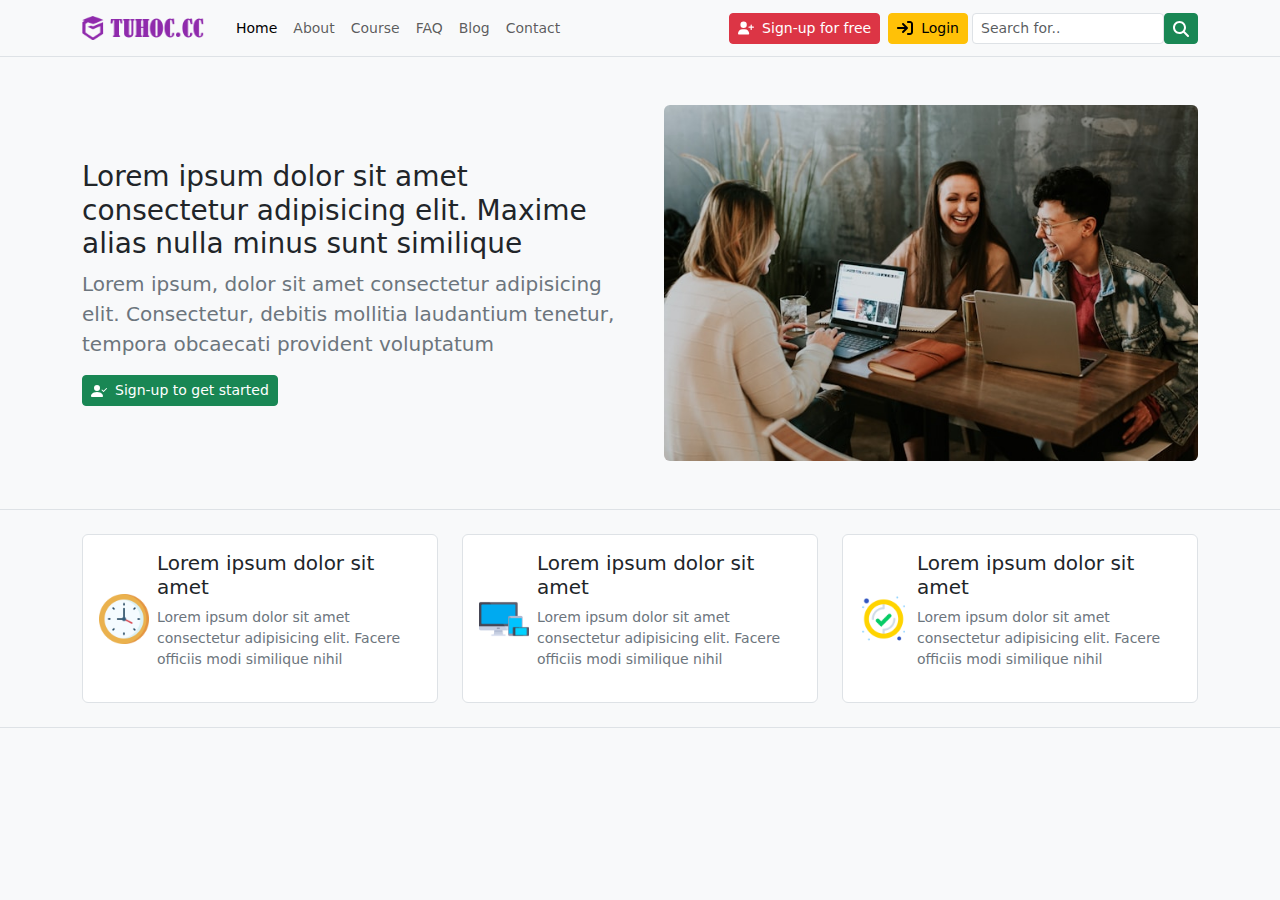
==== index.html @ eca3ff9c "initial commmit" ====
<!DOCTYPE html>
<html lang="en">

<head>
    <meta charset="UTF-8">
    <meta name="viewport" content="width=device-width, initial-scale=1.0">
    <title>Document</title>
    <link rel="stylesheet" href="./assets/bootstrap/css/bootstrap.min.css">
    <link rel="stylesheet" href="./assets/css/style.css">
</head>

<body class="bg-light">
    <!-- navbar -->
    <nav class="navbar navbar-expand-lg bg-light border-bottom small">
        <div class="container">
            <!-- navbar brand -->
            <a class="navbar-brand" href="#">
                <img src="./assets/img/logo-tuhoc-light.png" alt="Logo" width="30" height="24"
                    class="d-inline-block align-text-top">
            </a>
            <button class="navbar-toggler" type="button" data-bs-toggle="collapse"
                data-bs-target="#navbarSupportedContent" aria-controls="navbarSupportedContent" aria-expanded="false"
                aria-label="Toggle navigation">
                <span class="navbar-toggler-icon"></span>
            </button>
            <div class="collapse navbar-collapse" id="navbarSupportedContent">
                <ul class="navbar-nav me-auto mb-2 mb-lg-0">
                    <li class="nav-item">
                        <a class="nav-link active" aria-current="page" href="#">Home</a>
                    </li>
                    <li class="nav-item">
                        <a class="nav-link" aria-current="page" href="#">About</a>
                    </li>
                    <li class="nav-item">
                        <a class="nav-link" aria-current="page" href="#">Course</a>
                    </li>
                    <li class="nav-item">
                        <a class="nav-link" aria-current="page" href="#">FAQ</a>
                    </li>
                    <li class="nav-item">
                        <a class="nav-link" aria-current="page" href="#">Blog</a>
                    </li>
                    <li class="nav-item">
                        <a class="nav-link" aria-current="page" href="#">Contact</a>
                    </li>
                </ul>

                <div class="me-1 mb-2 mb-lg-0 d-flex flex-column gap-2 flex-md-row">
                    <a href="#!" class="btn btn-danger btn-sm d-inline-flex justify-content-center align-items-center">
                        <svg xmlns="http://www.w3.org/2000/svg" width="16px" height="16px" class="me-2"
                            viewBox="0 0 640 512"><!--!Font Awesome Free 6.6.0 by @fontawesome - https://fontawesome.com License - https://fontawesome.com/license/free Copyright 2024 Fonticons, Inc.-->
                            <path fill="#ffffff"
                                d="M96 128a128 128 0 1 1 256 0A128 128 0 1 1 96 128zM0 482.3C0 383.8 79.8 304 178.3 304l91.4 0C368.2 304 448 383.8 448 482.3c0 16.4-13.3 29.7-29.7 29.7L29.7 512C13.3 512 0 498.7 0 482.3zM504 312l0-64-64 0c-13.3 0-24-10.7-24-24s10.7-24 24-24l64 0 0-64c0-13.3 10.7-24 24-24s24 10.7 24 24l0 64 64 0c13.3 0 24 10.7 24 24s-10.7 24-24 24l-64 0 0 64c0 13.3-10.7 24-24 24s-24-10.7-24-24z" />
                        </svg>
                        Sign-up for free
                    </a>

                    <a href="#!" class="btn btn-warning btn-sm d-inline-flex justify-content-center align-items-center">
                        <svg xmlns="http://www.w3.org/2000/svg" width="16px" height="16px" class="me-2"
                            viewBox="0 0 512 512"><!--!Font Awesome Free 6.6.0 by @fontawesome - https://fontawesome.com License - https://fontawesome.com/license/free Copyright 2024 Fonticons, Inc.-->
                            <path
                                d="M352 96l64 0c17.7 0 32 14.3 32 32l0 256c0 17.7-14.3 32-32 32l-64 0c-17.7 0-32 14.3-32 32s14.3 32 32 32l64 0c53 0 96-43 96-96l0-256c0-53-43-96-96-96l-64 0c-17.7 0-32 14.3-32 32s14.3 32 32 32zm-9.4 182.6c12.5-12.5 12.5-32.8 0-45.3l-128-128c-12.5-12.5-32.8-12.5-45.3 0s-12.5 32.8 0 45.3L242.7 224 32 224c-17.7 0-32 14.3-32 32s14.3 32 32 32l210.7 0-73.4 73.4c-12.5 12.5-12.5 32.8 0 45.3s32.8 12.5 45.3 0l128-128z" />
                        </svg>
                        Login
                    </a>
                </div>

                <!-- Form search -->
                <form class="d-flex" role="search">
                    <input class="form-control form-control-sm me-0" type="search" placeholder="Search for.."
                        aria-label="Search">
                    <button class="btn btn-success btn-sm" type="submit">
                        <svg xmlns="http://www.w3.org/2000/svg" width="16px" height="16px"
                            viewBox="0 0 512 512"><!--!Font Awesome Free 6.6.0 by @fontawesome - https://fontawesome.com License - https://fontawesome.com/license/free Copyright 2024 Fonticons, Inc.-->
                            <path fill="#ffffff"
                                d="M416 208c0 45.9-14.9 88.3-40 122.7L502.6 457.4c12.5 12.5 12.5 32.8 0 45.3s-32.8 12.5-45.3 0L330.7 376c-34.4 25.2-76.8 40-122.7 40C93.1 416 0 322.9 0 208S93.1 0 208 0S416 93.1 416 208zM208 352a144 144 0 1 0 0-288 144 144 0 1 0 0 288z" />
                        </svg>
                    </button>
                </form>
            </div>
        </div>
    </nav>
    <!-- navbar end -->

    <!-- header -->
    <header class="main-header py-5 border-bottom">
        <div class="container">
            <div class="row align-items-center gx-md-5">
                <!-- Khối trái -->
                <div class="col-md-6">
                    <h1 class="fs-3 fw-normal">Lorem ipsum dolor sit amet consectetur adipisicing elit. Maxime alias
                        nulla minus sunt similique
                    </h1>
                    <p class="fs-5 fw-light text-secondary">Lorem ipsum, dolor sit amet consectetur adipisicing elit.
                        Consectetur, debitis mollitia
                        laudantium tenetur, tempora obcaecati provident voluptatum</p>
                    <a href="#!" class="btn btn-success btn-sm d-inline-flex justify-content-center align-items-center">
                        <svg xmlns="http://www.w3.org/2000/svg" width="16" height="16" fill="currentColor"
                            class="bi bi-person-check-fill me-2" viewBox="0 0 16 16">
                            <path fill-rule="evenodd"
                                d="M15.854 5.146a.5.5 0 0 1 0 .708l-3 3a.5.5 0 0 1-.708 0l-1.5-1.5a.5.5 0 0 1 .708-.708L12.5 7.793l2.646-2.647a.5.5 0 0 1 .708 0z">
                            </path>
                            <path d="M1 14s-1 0-1-1 1-4 6-4 6 3 6 4-1 1-1 1H1zm5-6a3 3 0 1 0 0-6 3 3 0 0 0 0 6z"></path>
                        </svg>
                        Sign-up to get started
                    </a>
                </div>
                <!-- Khối phải -->
                <div class="col-md-6 mt-2 mt-md-0">
                    <div>
                        <img src="./assets/img/main-header.jpg" alt="" class="rounded w-100">
                    </div>
                </div>
            </div>
        </div>
    </header>
    <!-- header end -->

    <!-- site feature -->
    <section class="py-4 border-bottom">
        <div class="container">
            <div class="row">
                <div class="col-md-4">
                    <div class="feature-item bg-white border rounded p-3 d-flex align-items-center">
                        <div>
                            <img src="./assets/img/clock.png" alt="">
                        </div>
                        <div class="ms-2">
                            <h3 class="fs-5">Lorem ipsum dolor sit amet</h3>
                            <p class="small text-secondary">Lorem ipsum dolor sit amet consectetur adipisicing elit.
                                Facere officiis modi similique
                                nihil</p>
                        </div>
                    </div>
                </div>

                <div class="col-md-4">
                    <div class="feature-item bg-white border rounded p-3 d-flex align-items-center mt-3 mt-md-0">
                        <div>
                            <img src="./assets/img/responsive.png" alt="">
                        </div>
                        <div class="ms-2">
                            <h3 class="fs-5">Lorem ipsum dolor sit amet</h3>
                            <p class="small text-secondary">Lorem ipsum dolor sit amet consectetur adipisicing elit.
                                Facere officiis modi similique
                                nihil</p>
                        </div>
                    </div>
                </div>
                <div class="col-md-4">
                    <div class="feature-item bg-white border rounded p-3 d-flex align-items-center mt-3 mt-md-0">
                        <div>
                            <img src="./assets/img/tick.png" alt="">
                        </div>
                        <div class="ms-2">
                            <h3 class="fs-5">Lorem ipsum dolor sit amet</h3>
                            <p class="small text-secondary">Lorem ipsum dolor sit amet consectetur adipisicing elit.
                                Facere officiis modi similique
                                nihil</p>
                        </div>
                    </div>
                </div>
            </div>
        </div>
    </section>
    <!-- site feature end -->

    <script src="./assets/bootstrap/js/bootstrap.bundle.min.js"></script>
</body>

</html>
---- assets/css/style.css ----
.navbar-brand img {
    width: 130px;
}

.feature-item img {
    width: 50px;
    height: auto;
}
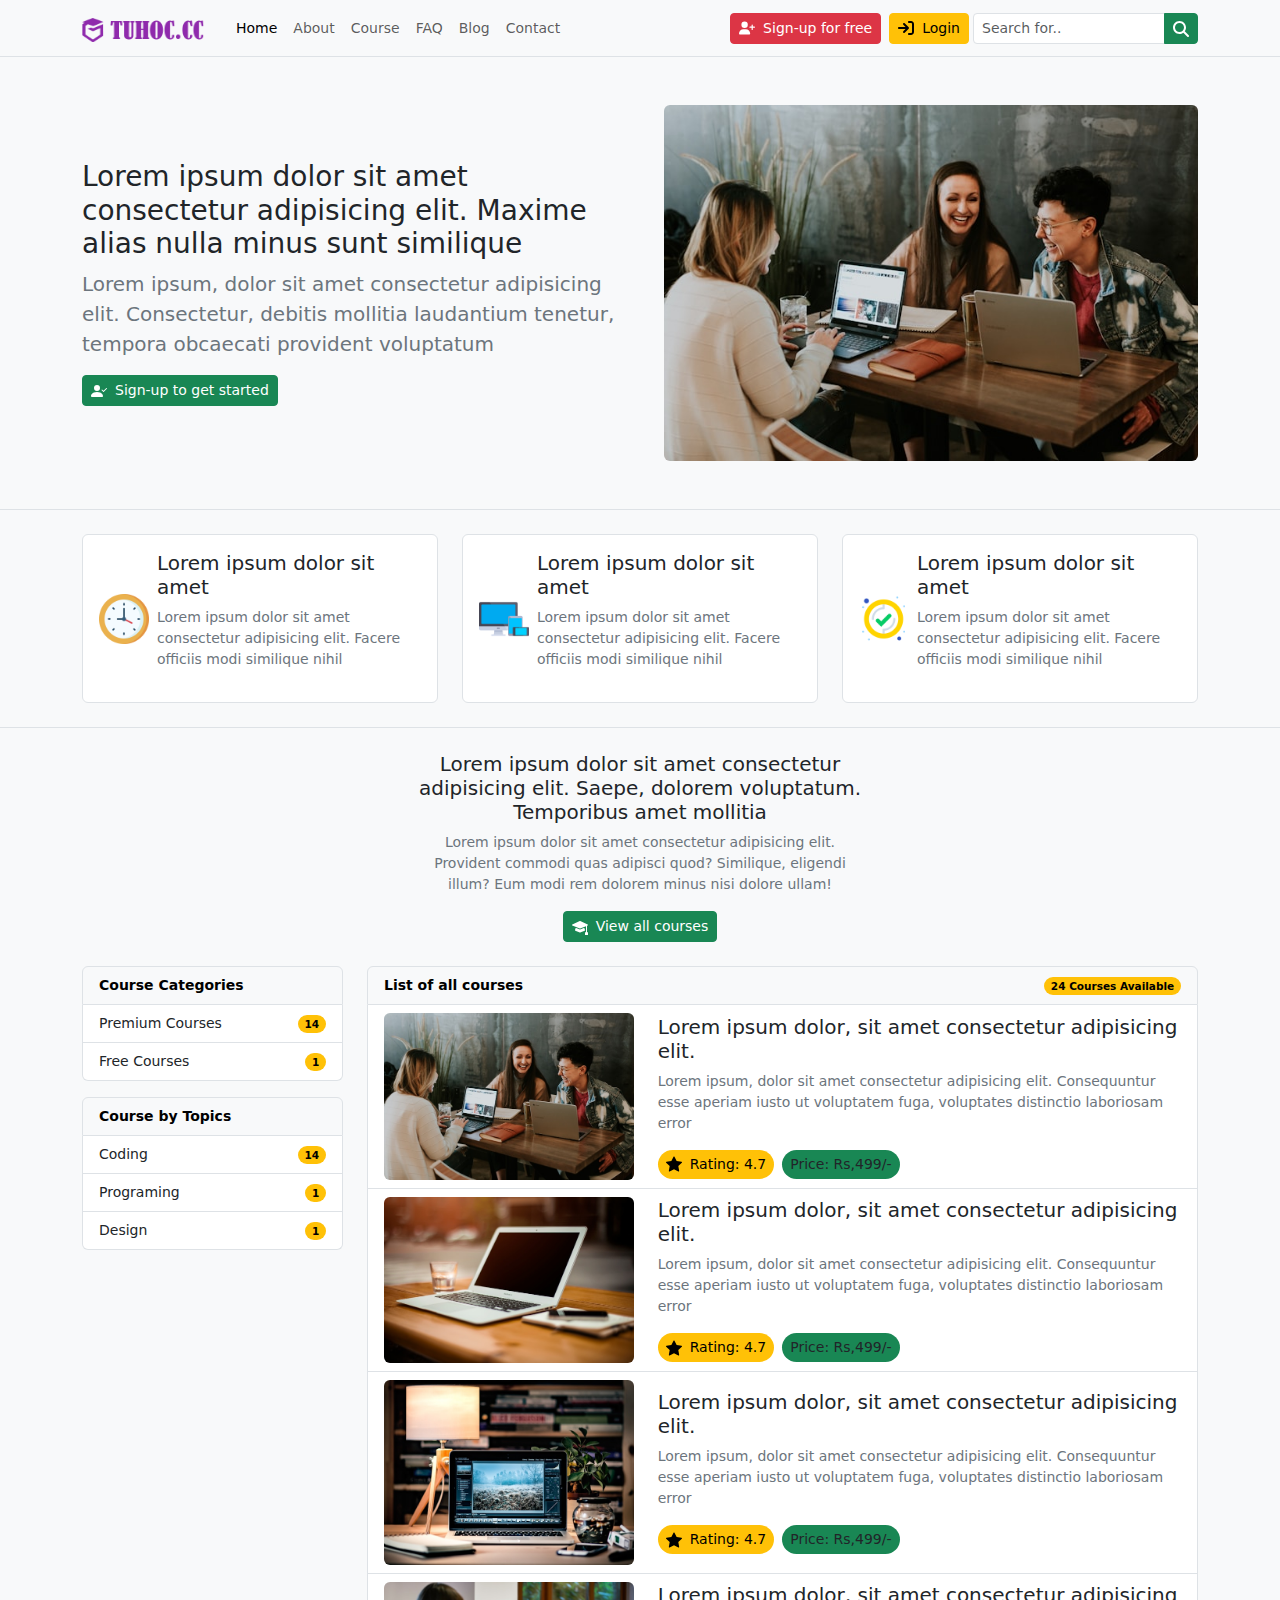
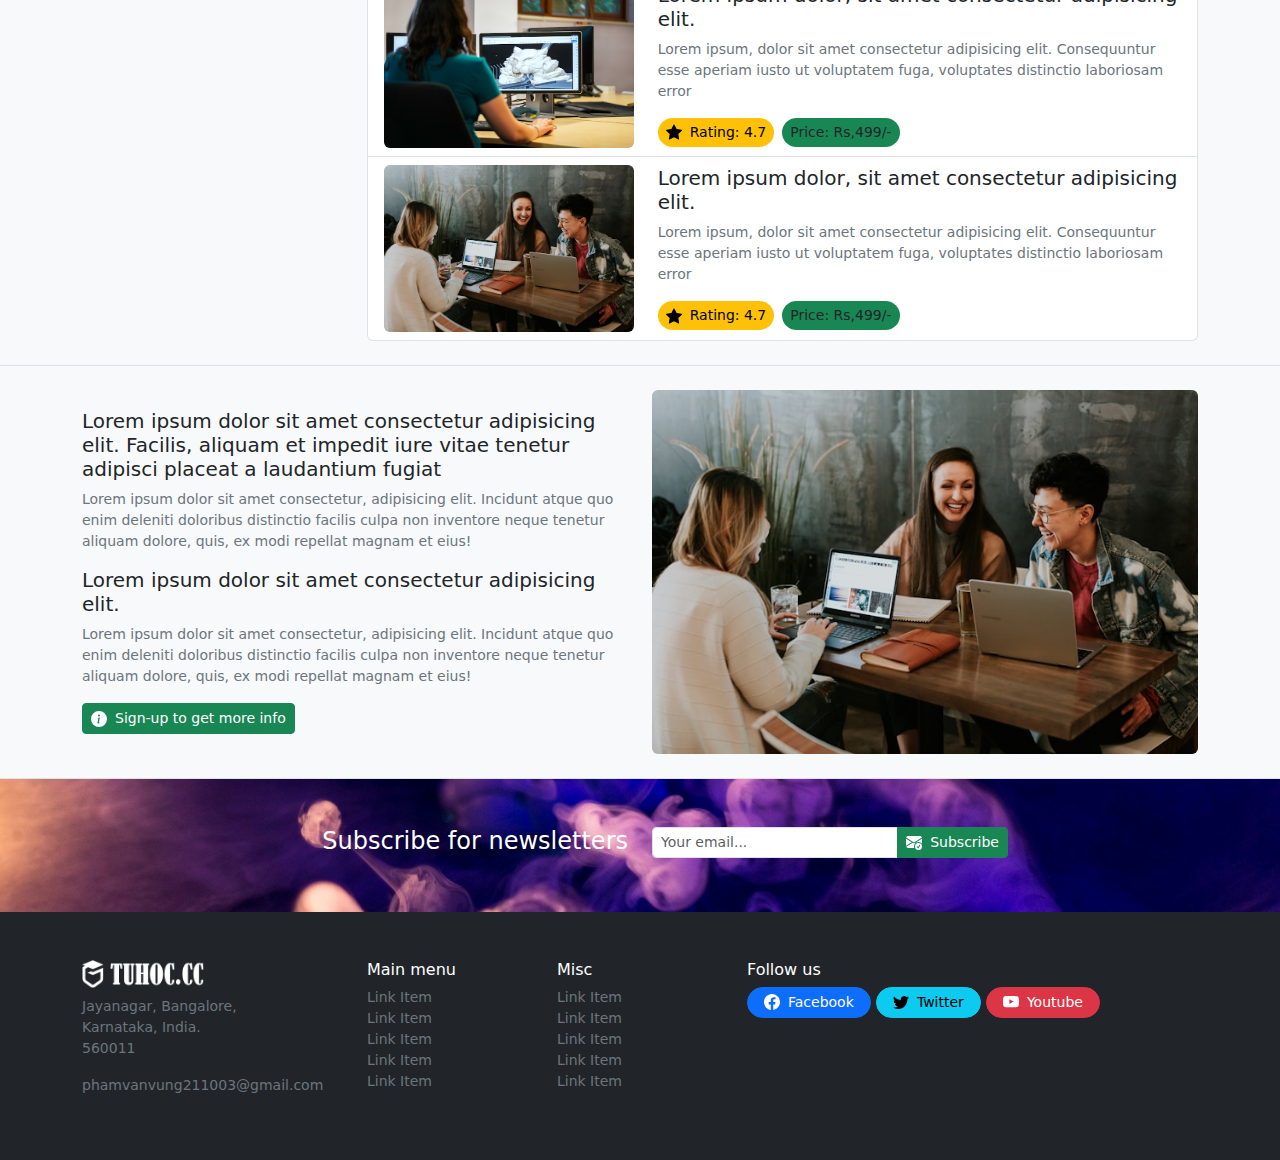
==== commit 833ee024: "thêm body home, footer" ====
--- a/index.html
+++ b/index.html
@@ -11,12 +11,11 @@
 
 <body class="bg-light">
     <!-- navbar -->
-    <nav class="navbar navbar-expand-lg bg-light border-bottom small">
+    <nav class="navbar navbar-expand-lg bg-light border-bottom small fixed-top">
         <div class="container">
             <!-- navbar brand -->
             <a class="navbar-brand" href="#">
-                <img src="./assets/img/logo-tuhoc-light.png" alt="Logo" width="30" height="24"
-                    class="d-inline-block align-text-top">
+                <img src="./assets/img/logo-tuhoc-light.png" alt="Logo" width="30" height="24">
             </a>
             <button class="navbar-toggler" type="button" data-bs-toggle="collapse"
                 data-bs-target="#navbarSupportedContent" aria-controls="navbarSupportedContent" aria-expanded="false"
@@ -67,15 +66,17 @@
 
                 <!-- Form search -->
                 <form class="d-flex" role="search">
-                    <input class="form-control form-control-sm me-0" type="search" placeholder="Search for.."
-                        aria-label="Search">
-                    <button class="btn btn-success btn-sm" type="submit">
-                        <svg xmlns="http://www.w3.org/2000/svg" width="16px" height="16px"
-                            viewBox="0 0 512 512"><!--!Font Awesome Free 6.6.0 by @fontawesome - https://fontawesome.com License - https://fontawesome.com/license/free Copyright 2024 Fonticons, Inc.-->
-                            <path fill="#ffffff"
-                                d="M416 208c0 45.9-14.9 88.3-40 122.7L502.6 457.4c12.5 12.5 12.5 32.8 0 45.3s-32.8 12.5-45.3 0L330.7 376c-34.4 25.2-76.8 40-122.7 40C93.1 416 0 322.9 0 208S93.1 0 208 0S416 93.1 416 208zM208 352a144 144 0 1 0 0-288 144 144 0 1 0 0 288z" />
-                        </svg>
-                    </button>
+                    <div class="input-group">
+                        <input class="form-control form-control-sm me-0" type="search" placeholder="Search for.."
+                            aria-label="Search">
+                        <button class="btn btn-success btn-sm" type="submit">
+                            <svg xmlns="http://www.w3.org/2000/svg" width="16px" height="16px"
+                                viewBox="0 0 512 512"><!--!Font Awesome Free 6.6.0 by @fontawesome - https://fontawesome.com License - https://fontawesome.com/license/free Copyright 2024 Fonticons, Inc.-->
+                                <path fill="#ffffff"
+                                    d="M416 208c0 45.9-14.9 88.3-40 122.7L502.6 457.4c12.5 12.5 12.5 32.8 0 45.3s-32.8 12.5-45.3 0L330.7 376c-34.4 25.2-76.8 40-122.7 40C93.1 416 0 322.9 0 208S93.1 0 208 0S416 93.1 416 208zM208 352a144 144 0 1 0 0-288 144 144 0 1 0 0 288z" />
+                            </svg>
+                        </button>
+                    </div>
                 </form>
             </div>
         </div>
@@ -83,7 +84,7 @@
     <!-- navbar end -->
 
     <!-- header -->
-    <header class="main-header py-5 border-bottom">
+    <header class="main-header pb-5 border-bottom">
         <div class="container">
             <div class="row align-items-center gx-md-5">
                 <!-- Khối trái -->
@@ -165,6 +166,413 @@
     </section>
     <!-- site feature end -->
 
+    <!--  course -->
+    <section class="py-4 border-bottom">
+        <div class="container">
+            <!-- row top -->
+            <div class="row justify-content-center">
+                <div class="col-md-5">
+                    <div class="text-md-center">
+                        <h4 class="fs-5">Lorem ipsum dolor sit amet consectetur adipisicing elit. Saepe, dolorem
+                            voluptatum.
+                            Temporibus amet mollitia</h4>
+                        <p class="small text-secondary">Lorem ipsum dolor sit amet consectetur adipisicing elit.
+                            Provident commodi quas adipisci
+                            quod? Similique, eligendi illum? Eum modi rem dolorem minus nisi dolore ullam!</p>
+
+                        <a href="#!"
+                            class="btn btn-success btn-sm d-inline-flex justify-content-center align-items-center">
+                            <svg xmlns="http://www.w3.org/2000/svg" width="16" height="16" fill="currentColor"
+                                class="bi bi-mortarboard-fill me-2" viewBox="0 0 16 16">
+                                <path
+                                    d="M8.211 2.047a.5.5 0 0 0-.422 0l-7.5 3.5a.5.5 0 0 0 .025.917l7.5 3a.5.5 0 0 0 .372 0L14 7.14V13a1 1 0 0 0-1 1v2h3v-2a1 1 0 0 0-1-1V6.739l.686-.275a.5.5 0 0 0 .025-.917l-7.5-3.5Z">
+                                </path>
+                                <path
+                                    d="M4.176 9.032a.5.5 0 0 0-.656.327l-.5 1.7a.5.5 0 0 0 .294.605l4.5 1.8a.5.5 0 0 0 .372 0l4.5-1.8a.5.5 0 0 0 .294-.605l-.5-1.7a.5.5 0 0 0-.656-.327L8 10.466 4.176 9.032Z">
+                                </path>
+                            </svg>
+                            View all courses
+                        </a>
+
+                    </div>
+                </div>
+            </div>
+
+            <!-- row course -->
+            <div class="row mt-4">
+                <div class="col-md-3">
+                    <div class="list-group small mb-3">
+                        <div class="list-group-item text-bg-light fw-bold">Course Categories</div>
+                        <a href="#!"
+                            class="list-group-item d-flex align-items-center justify-content-between list-group-item-action">Premium
+                            Courses
+                            <span class="badge text-bg-warning rounded-pill d-flex align-items-center">14</span>
+                        </a>
+                        <a href="#!"
+                            class="list-group-item d-flex align-items-center justify-content-between list-group-item-action">Free
+                            Courses
+                            <span class="badge text-bg-warning rounded-pill d-flex align-items-center">1</span>
+                        </a>
+                    </div>
+                    <div class="list-group small mb-3 mb-md-0">
+                        <div class="list-group-item text-bg-light fw-bold">Course by Topics</div>
+                        <a href="#!"
+                            class="list-group-item d-flex align-items-center justify-content-between list-group-item-action">
+                            Coding
+                            <span class="badge text-bg-warning rounded-pill d-flex align-items-center">14</span>
+                        </a>
+                        <a href="#!"
+                            class="list-group-item d-flex align-items-center justify-content-between list-group-item-action">
+                            Programing
+                            <span class="badge text-bg-warning rounded-pill d-flex align-items-center">1</span>
+                        </a>
+                        <a href="#!"
+                            class="list-group-item d-flex align-items-center justify-content-between list-group-item-action">Design
+                            <span class="badge text-bg-warning rounded-pill d-flex align-items-center">1</span>
+                        </a>
+                    </div>
+                </div>
+                <div class="col-md-9">
+                    <div class="list-group small">
+                        <div
+                            class="list-group-item d-flex align-items-center justify-content-between text-bg-light fw-bold">
+                            List of all courses
+                            <span class="badge rounded-pill text-bg-warning">24 Courses Available</span>
+                        </div>
+                        <a class="list-group-item list-group-item-action" href="./single-course.html">
+                            <div class="row align-items-center">
+                                <div class="col-md-4">
+                                    <div>
+                                        <img src="./assets/img/main-header.jpg" alt="" class="rounded img-fluid">
+                                    </div>
+                                </div>
+                                <div class="col-md-8">
+                                    <h5>Lorem ipsum dolor, sit amet consectetur adipisicing elit.</h5>
+                                    <p class="text-secondary">
+                                        Lorem ipsum, dolor sit amet consectetur adipisicing elit.
+                                        Consequuntur esse aperiam iusto ut voluptatem fuga, voluptates distinctio
+                                        laboriosam error
+                                    </p>
+                                    <div class="d-inline-flex align-items-center">
+                                        <span
+                                            class="px-2 py-1 rounded-pill text-bg-warning me-2 d-inline-flex align-items-center">
+                                            <svg xmlns="http://www.w3.org/2000/svg" width="16" height="16"
+                                                fill="currentColor" class="bi bi-star-fill me-2" viewBox="0 0 16 16">
+                                                <path
+                                                    d="M3.612 15.443c-.386.198-.824-.149-.746-.592l.83-4.73L.173 6.765c-.329-.314-.158-.888.283-.95l4.898-.696L7.538.792c.197-.39.73-.39.927 0l2.184 4.327 4.898.696c.441.062.612.636.282.95l-3.522 3.356.83 4.73c.078.443-.36.79-.746.592L8 13.187l-4.389 2.256z">
+                                                </path>
+                                            </svg>
+                                            Rating: 4.7
+                                        </span>
+                                        <span class="px-2 py-1 rounded-pill bg-success">
+                                            Price: Rs,499/-
+                                        </span>
+                                    </div>
+                                </div>
+                            </div>
+                        </a>
+                        <a class="list-group-item list-group-item-action" href="./single-course.html">
+                            <div class="row align-items-center">
+                                <div class="col-md-4">
+                                    <div>
+                                        <img src="./assets/img/pic1.jpg" alt="" class="rounded img-fluid">
+                                    </div>
+                                </div>
+                                <div class="col-md-8">
+                                    <h5>Lorem ipsum dolor, sit amet consectetur adipisicing elit.</h5>
+                                    <p class="text-secondary">
+                                        Lorem ipsum, dolor sit amet consectetur adipisicing elit.
+                                        Consequuntur esse aperiam iusto ut voluptatem fuga, voluptates distinctio
+                                        laboriosam error
+                                    </p>
+                                    <div class="d-inline-flex align-items-center">
+                                        <span
+                                            class="px-2 py-1 rounded-pill text-bg-warning me-2 d-inline-flex align-items-center">
+                                            <svg xmlns="http://www.w3.org/2000/svg" width="16" height="16"
+                                                fill="currentColor" class="bi bi-star-fill me-2" viewBox="0 0 16 16">
+                                                <path
+                                                    d="M3.612 15.443c-.386.198-.824-.149-.746-.592l.83-4.73L.173 6.765c-.329-.314-.158-.888.283-.95l4.898-.696L7.538.792c.197-.39.73-.39.927 0l2.184 4.327 4.898.696c.441.062.612.636.282.95l-3.522 3.356.83 4.73c.078.443-.36.79-.746.592L8 13.187l-4.389 2.256z">
+                                                </path>
+                                            </svg>
+                                            Rating: 4.7
+                                        </span>
+                                        <span class="px-2 py-1 rounded-pill bg-success">
+                                            Price: Rs,499/-
+                                        </span>
+                                    </div>
+                                </div>
+                            </div>
+                        </a>
+                        <a class="list-group-item list-group-item-action" href="./single-course.html">
+                            <div class="row align-items-center">
+                                <div class="col-md-4">
+                                    <div>
+                                        <img src="./assets/img/pic2.jpg" alt="" class="rounded img-fluid">
+                                    </div>
+                                </div>
+                                <div class="col-md-8">
+                                    <h5>Lorem ipsum dolor, sit amet consectetur adipisicing elit.</h5>
+                                    <p class="text-secondary">
+                                        Lorem ipsum, dolor sit amet consectetur adipisicing elit.
+                                        Consequuntur esse aperiam iusto ut voluptatem fuga, voluptates distinctio
+                                        laboriosam error
+                                    </p>
+                                    <div class="d-inline-flex align-items-center">
+                                        <span
+                                            class="px-2 py-1 rounded-pill text-bg-warning me-2 d-inline-flex align-items-center">
+                                            <svg xmlns="http://www.w3.org/2000/svg" width="16" height="16"
+                                                fill="currentColor" class="bi bi-star-fill me-2" viewBox="0 0 16 16">
+                                                <path
+                                                    d="M3.612 15.443c-.386.198-.824-.149-.746-.592l.83-4.73L.173 6.765c-.329-.314-.158-.888.283-.95l4.898-.696L7.538.792c.197-.39.73-.39.927 0l2.184 4.327 4.898.696c.441.062.612.636.282.95l-3.522 3.356.83 4.73c.078.443-.36.79-.746.592L8 13.187l-4.389 2.256z">
+                                                </path>
+                                            </svg>
+                                            Rating: 4.7
+                                        </span>
+                                        <span class="px-2 py-1 rounded-pill bg-success">
+                                            Price: Rs,499/-
+                                        </span>
+                                    </div>
+                                </div>
+                            </div>
+                        </a>
+                        <a class="list-group-item list-group-item-action" href="./single-course.html">
+                            <div class="row align-items-center">
+                                <div class="col-md-4">
+                                    <div>
+                                        <img src="./assets/img/pic3.jpg" alt="" class="rounded img-fluid">
+                                    </div>
+                                </div>
+                                <div class="col-md-8">
+                                    <h5>Lorem ipsum dolor, sit amet consectetur adipisicing elit.</h5>
+                                    <p class="text-secondary">
+                                        Lorem ipsum, dolor sit amet consectetur adipisicing elit.
+                                        Consequuntur esse aperiam iusto ut voluptatem fuga, voluptates distinctio
+                                        laboriosam error
+                                    </p>
+                                    <div class="d-inline-flex align-items-center">
+                                        <span
+                                            class="px-2 py-1 rounded-pill text-bg-warning me-2 d-inline-flex align-items-center">
+                                            <svg xmlns="http://www.w3.org/2000/svg" width="16" height="16"
+                                                fill="currentColor" class="bi bi-star-fill me-2" viewBox="0 0 16 16">
+                                                <path
+                                                    d="M3.612 15.443c-.386.198-.824-.149-.746-.592l.83-4.73L.173 6.765c-.329-.314-.158-.888.283-.95l4.898-.696L7.538.792c.197-.39.73-.39.927 0l2.184 4.327 4.898.696c.441.062.612.636.282.95l-3.522 3.356.83 4.73c.078.443-.36.79-.746.592L8 13.187l-4.389 2.256z">
+                                                </path>
+                                            </svg>
+                                            Rating: 4.7
+                                        </span>
+                                        <span class="px-2 py-1 rounded-pill bg-success">
+                                            Price: Rs,499/-
+                                        </span>
+                                    </div>
+                                </div>
+                            </div>
+                        </a>
+                        <a class="list-group-item list-group-item-action" href="./single-course.html">
+                            <div class="row align-items-center">
+                                <div class="col-md-4">
+                                    <div>
+                                        <img src="./assets/img/main-header.jpg" alt="" class="rounded img-fluid">
+                                    </div>
+                                </div>
+                                <div class="col-md-8">
+                                    <h5>Lorem ipsum dolor, sit amet consectetur adipisicing elit.</h5>
+                                    <p class="text-secondary">
+                                        Lorem ipsum, dolor sit amet consectetur adipisicing elit.
+                                        Consequuntur esse aperiam iusto ut voluptatem fuga, voluptates distinctio
+                                        laboriosam error
+                                    </p>
+                                    <div class="d-inline-flex align-items-center">
+                                        <span
+                                            class="px-2 py-1 rounded-pill text-bg-warning me-2 d-inline-flex align-items-center">
+                                            <svg xmlns="http://www.w3.org/2000/svg" width="16" height="16"
+                                                fill="currentColor" class="bi bi-star-fill me-2" viewBox="0 0 16 16">
+                                                <path
+                                                    d="M3.612 15.443c-.386.198-.824-.149-.746-.592l.83-4.73L.173 6.765c-.329-.314-.158-.888.283-.95l4.898-.696L7.538.792c.197-.39.73-.39.927 0l2.184 4.327 4.898.696c.441.062.612.636.282.95l-3.522 3.356.83 4.73c.078.443-.36.79-.746.592L8 13.187l-4.389 2.256z">
+                                                </path>
+                                            </svg>
+                                            Rating: 4.7
+                                        </span>
+                                        <span class="px-2 py-1 rounded-pill bg-success">
+                                            Price: Rs,499/-
+                                        </span>
+                                    </div>
+                                </div>
+                            </div>
+                        </a>
+                    </div>
+                </div>
+            </div>
+        </div>
+    </section>
+    <!-- course end -->
+
+    <!-- other content -->
+    <section class="py-4 border-bottom other-content">
+        <div class="container">
+            <div class="row align-items-center">
+                <div class="col-md-6">
+                    <h2 class="fs-5">
+                        Lorem ipsum dolor sit amet consectetur adipisicing elit. Facilis, aliquam et impedit iure vitae
+                        tenetur adipisci placeat a laudantium fugiat
+                    </h2>
+                    <p class="small text-secondary">
+                        Lorem ipsum dolor sit amet consectetur, adipisicing elit. Incidunt atque quo enim deleniti
+                        doloribus distinctio facilis culpa non inventore neque tenetur aliquam dolore, quis, ex modi
+                        repellat magnam et eius!
+                    </p>
+                    <h2 class="fs-5">
+                        Lorem ipsum dolor sit amet consectetur adipisicing elit.
+                    </h2>
+                    <p class="small text-secondary">
+                        Lorem ipsum dolor sit amet consectetur, adipisicing elit. Incidunt atque quo enim deleniti
+                        doloribus distinctio facilis culpa non inventore neque tenetur aliquam dolore, quis, ex modi
+                        repellat magnam et eius!
+                    </p>
+                    <a href="#!" class="btn btn-success btn-sm d-inline-flex justify-content-center align-items-center">
+                        <svg xmlns="http://www.w3.org/2000/svg" width="16" height="16" fill="currentColor"
+                            class="me-2 bi bi-info-circle-fill" viewBox="0 0 16 16">
+                            <path
+                                d="M8 16A8 8 0 1 0 8 0a8 8 0 0 0 0 16zm.93-9.412-1 4.705c-.07.34.029.533.304.533.194 0 .487-.07.686-.246l-.088.416c-.287.346-.92.598-1.465.598-.703 0-1.002-.422-.808-1.319l.738-3.468c.064-.293.006-.399-.287-.47l-.451-.081.082-.381 2.29-.287zM8 5.5a1 1 0 1 1 0-2 1 1 0 0 1 0 2z">
+                            </path>
+                        </svg>
+                        Sign-up to get more info
+                    </a>
+                </div>
+                <div class="col-md-6 mt-2 mt-md-0">
+                    <div>
+                        <img src="./assets/img/main-header.jpg" alt="" class="rounded img-fluid">
+                    </div>
+                </div>
+            </div>
+        </div>
+    </section>
+
+    <!-- subcribe -->
+    <section class="subcribe py-5">
+        <div class="container">
+            <div class="row justify-content-center">
+                <div class="col-md-4">
+                    <div class="mb-3 mb-md-0">
+                        <h5 class="text-white fs-4 fw-light text-center text-md-end">Subscribe for newsletters</h5>
+                    </div>
+                </div>
+                <div class="col-md-4">
+                    <form class="d-flex" role="search">
+                        <div class="input-group">
+                            <input class="form-control form-control-sm me-0" type="email" placeholder="Your email..."
+                                aria-label="Search">
+                            <button class="btn btn-success btn-sm d-inline-flex align-items-center" type="submit">
+                                <svg xmlns="http://www.w3.org/2000/svg" width="16" height="16" fill="currentColor"
+                                    class="me-2 bi bi-envelope-check-fill" viewBox="0 0 16 16">
+                                    <path
+                                        d="M.05 3.555A2 2 0 0 1 2 2h12a2 2 0 0 1 1.95 1.555L8 8.414.05 3.555ZM0 4.697v7.104l5.803-3.558L0 4.697ZM6.761 8.83l-6.57 4.026A2 2 0 0 0 2 14h6.256A4.493 4.493 0 0 1 8 12.5a4.49 4.49 0 0 1 1.606-3.446l-.367-.225L8 9.586l-1.239-.757ZM16 4.697v4.974A4.491 4.491 0 0 0 12.5 8a4.49 4.49 0 0 0-1.965.45l-.338-.207L16 4.697Z">
+                                    </path>
+                                    <path
+                                        d="M16 12.5a3.5 3.5 0 1 1-7 0 3.5 3.5 0 0 1 7 0Zm-1.993-1.679a.5.5 0 0 0-.686.172l-1.17 1.95-.547-.547a.5.5 0 0 0-.708.708l.774.773a.75.75 0 0 0 1.174-.144l1.335-2.226a.5.5 0 0 0-.172-.686Z">
+                                    </path>
+                                </svg>
+                                Subscribe
+                            </button>
+                        </div>
+                    </form>
+                </div>
+            </div>
+        </div>
+    </section>
+
+    <!-- main footer -->
+    <footer class="text-bg-dark py-5">
+        <div class="container">
+            <div class="row">
+                <div class="col-md-3">
+                    <div class="brand-icon mb-2">
+                        <img src="./assets/img/logo-tuhoc-dark.png" alt="">
+                    </div>
+                    <address class="small text-secondary">
+                        Jayanagar, Bangalore,<br>
+                        Karnataka, India.<br>
+                        560011
+                    </address>
+                    <p class="small text-secondary">phamvanvung211003@gmail.com</p>
+                </div>
+                <div class="col-md-2">
+                    <h6>Main menu</h6>
+                    <ul class="list-unstyled small">
+                        <a href="#" class="text-secondary text-decoration-none">
+                            <li>Link Item</li>
+                        </a>
+                        <a href="#" class="text-secondary text-decoration-none">
+                            <li>Link Item</li>
+                        </a>
+                        <a href="#" class="text-secondary text-decoration-none">
+                            <li>Link Item</li>
+                        </a>
+                        <a href="#" class="text-secondary text-decoration-none">
+                            <li>Link Item</li>
+                        </a>
+                        <a href="#" class="text-secondary text-decoration-none">
+                            <li>Link Item</li>
+                        </a>
+                    </ul>
+                </div>
+                <div class="col-md-2">
+                    <h6>Misc</h6>
+                    <ul class="list-unstyled small">
+                        <a href="#" class="text-secondary text-decoration-none">
+                            <li>Link Item</li>
+                        </a>
+                        <a href="#" class="text-secondary text-decoration-none">
+                            <li>Link Item</li>
+                        </a>
+                        <a href="#" class="text-secondary text-decoration-none">
+                            <li>Link Item</li>
+                        </a>
+                        <a href="#" class="text-secondary text-decoration-none">
+                            <li>Link Item</li>
+                        </a>
+                        <a href="#" class="text-secondary text-decoration-none">
+                            <li>Link Item</li>
+                        </a>
+                    </ul>
+                </div>
+                <div class="col-md-5">
+                    <h6>Follow us</h6>
+                    <div>
+                        <a href="#"
+                            class="btn btn-sm btn-primary rounded-pill px-md-3 d-inline-flex align-items-center mb-2">
+                            <svg xmlns="http://www.w3.org/2000/svg" width="16" height="16" fill="currentColor"
+                                class="bi bi-facebook me-md-2" viewBox="0 0 16 16">
+                                <path
+                                    d="M16 8.049c0-4.446-3.582-8.05-8-8.05C3.58 0-.002 3.603-.002 8.05c0 4.017 2.926 7.347 6.75 7.951v-5.625h-2.03V8.05H6.75V6.275c0-2.017 1.195-3.131 3.022-3.131.876 0 1.791.157 1.791.157v1.98h-1.009c-.993 0-1.303.621-1.303 1.258v1.51h2.218l-.354 2.326H9.25V16c3.824-.604 6.75-3.934 6.75-7.951z">
+                                </path>
+                            </svg>
+                            <span class="d-none d-md-block">Facebook</span>
+                        </a>
+                        <a href="#"
+                            class="btn btn-sm btn-info rounded-pill px-md-3 d-inline-flex align-items-center mb-2">
+                            <svg xmlns="http://www.w3.org/2000/svg" width="16" height="16" fill="currentColor"
+                                class="bi bi-twitter me-md-2" viewBox="0 0 16 16">
+                                <path
+                                    d="M5.026 15c6.038 0 9.341-5.003 9.341-9.334 0-.14 0-.282-.006-.422A6.685 6.685 0 0 0 16 3.542a6.658 6.658 0 0 1-1.889.518 3.301 3.301 0 0 0 1.447-1.817 6.533 6.533 0 0 1-2.087.793A3.286 3.286 0 0 0 7.875 6.03a9.325 9.325 0 0 1-6.767-3.429 3.289 3.289 0 0 0 1.018 4.382A3.323 3.323 0 0 1 .64 6.575v.045a3.288 3.288 0 0 0 2.632 3.218 3.203 3.203 0 0 1-.865.115 3.23 3.23 0 0 1-.614-.057 3.283 3.283 0 0 0 3.067 2.277A6.588 6.588 0 0 1 .78 13.58a6.32 6.32 0 0 1-.78-.045A9.344 9.344 0 0 0 5.026 15z">
+                                </path>
+                            </svg>
+                            <span class="d-none d-md-block">Twitter</span>
+                        </a>
+                        <a href="#"
+                            class="btn btn-sm btn-danger rounded-pill px-md-3 d-inline-flex align-items-center mb-2">
+                            <svg xmlns="http://www.w3.org/2000/svg" width="16" height="16" fill="currentColor"
+                                class="bi bi-youtube me-md-2" viewBox="0 0 16 16">
+                                <path
+                                    d="M8.051 1.999h.089c.822.003 4.987.033 6.11.335a2.01 2.01 0 0 1 1.415 1.42c.101.38.172.883.22 1.402l.01.104.022.26.008.104c.065.914.073 1.77.074 1.957v.075c-.001.194-.01 1.108-.082 2.06l-.008.105-.009.104c-.05.572-.124 1.14-.235 1.558a2.007 2.007 0 0 1-1.415 1.42c-1.16.312-5.569.334-6.18.335h-.142c-.309 0-1.587-.006-2.927-.052l-.17-.006-.087-.004-.171-.007-.171-.007c-1.11-.049-2.167-.128-2.654-.26a2.007 2.007 0 0 1-1.415-1.419c-.111-.417-.185-.986-.235-1.558L.09 9.82l-.008-.104A31.4 31.4 0 0 1 0 7.68v-.123c.002-.215.01-.958.064-1.778l.007-.103.003-.052.008-.104.022-.26.01-.104c.048-.519.119-1.023.22-1.402a2.007 2.007 0 0 1 1.415-1.42c.487-.13 1.544-.21 2.654-.26l.17-.007.172-.006.086-.003.171-.007A99.788 99.788 0 0 1 7.858 2h.193zM6.4 5.209v4.818l4.157-2.408L6.4 5.209z">
+                                </path>
+                            </svg>
+                            <span class="d-none d-md-block">Youtube</span>
+                        </a>
+                    </div>
+                </div>
+            </div>
+        </div>
+    </footer>
     <script src="./assets/bootstrap/js/bootstrap.bundle.min.js"></script>
 </body>
 
--- a/assets/css/style.css
+++ b/assets/css/style.css
@@ -5,4 +5,18 @@
 .feature-item img {
     width: 50px;
     height: auto;
+}
+
+.main-header {
+    padding-top: 105px;
+}
+
+.subcribe {
+    background-image: url(../img/subscribe.jpg);
+    background-size: cover;
+    background-position: center;
+}
+
+.brand-icon img {
+    width: 130px;
 }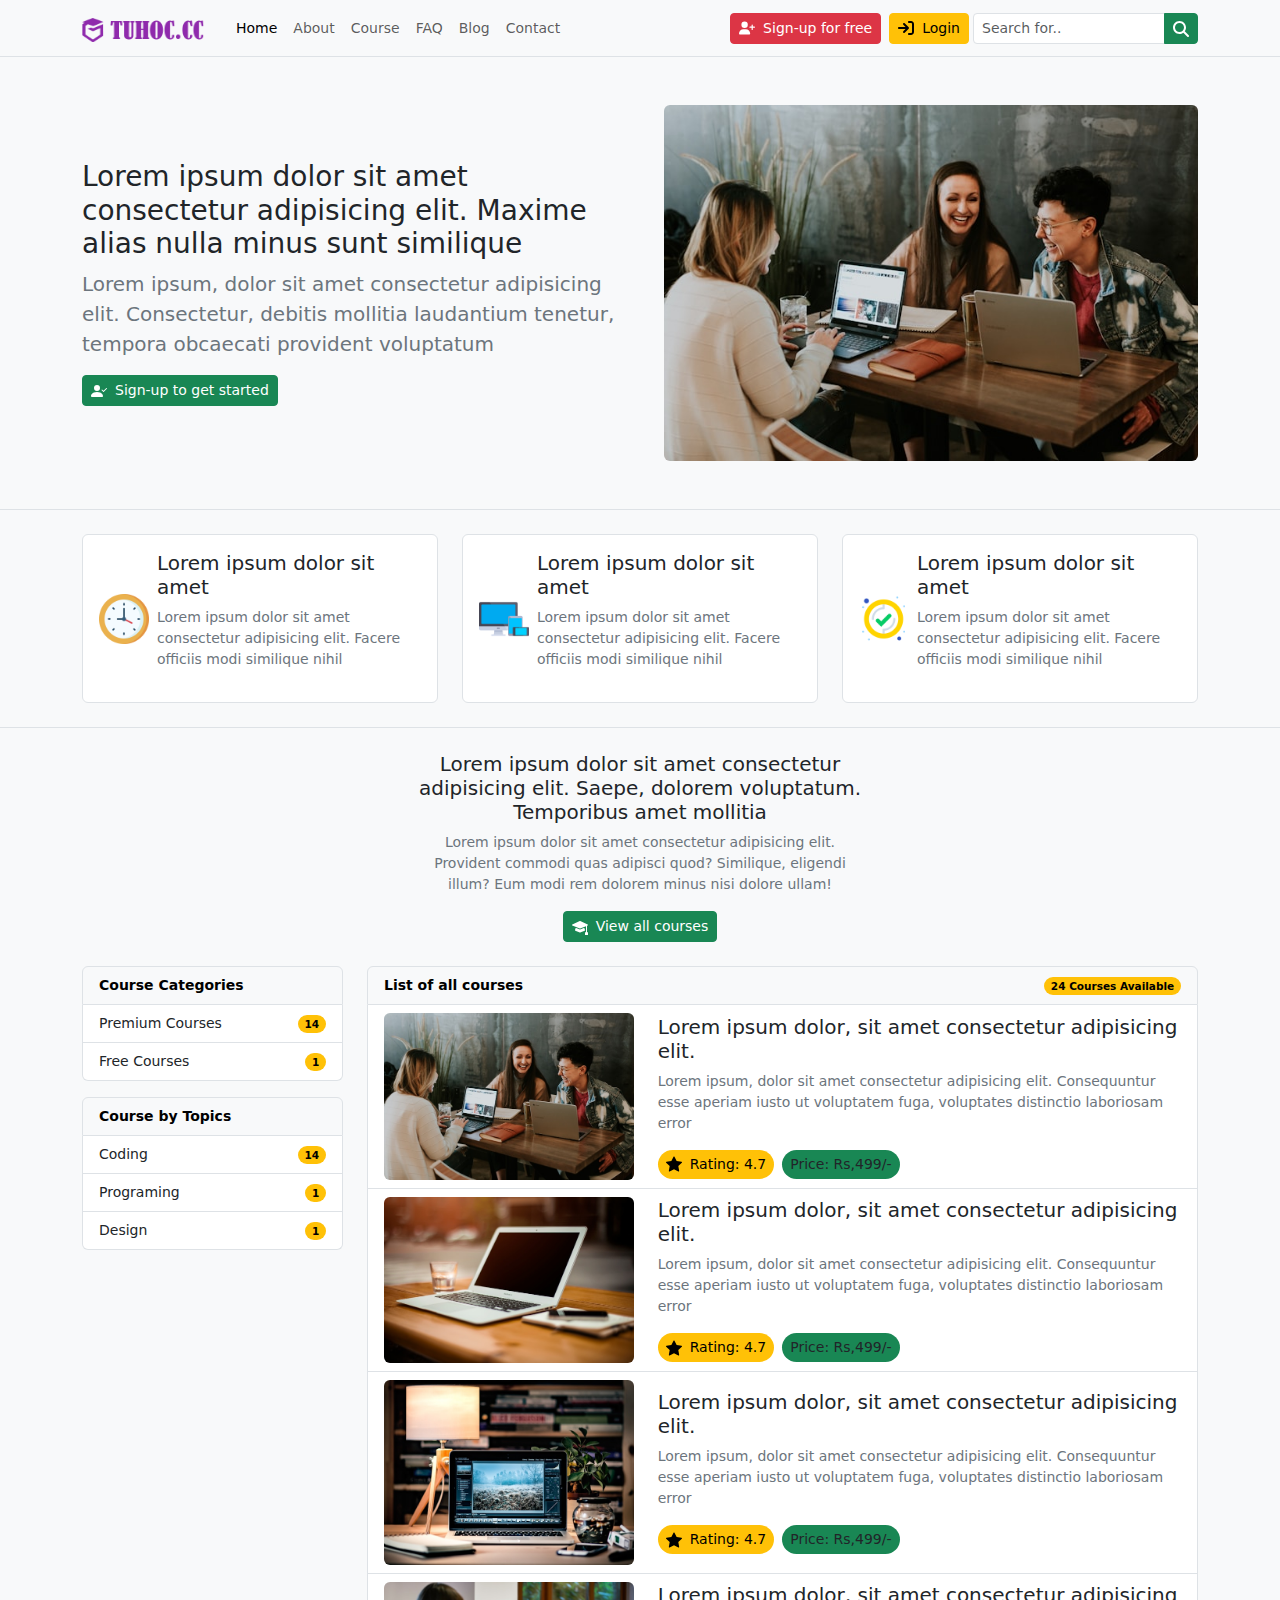
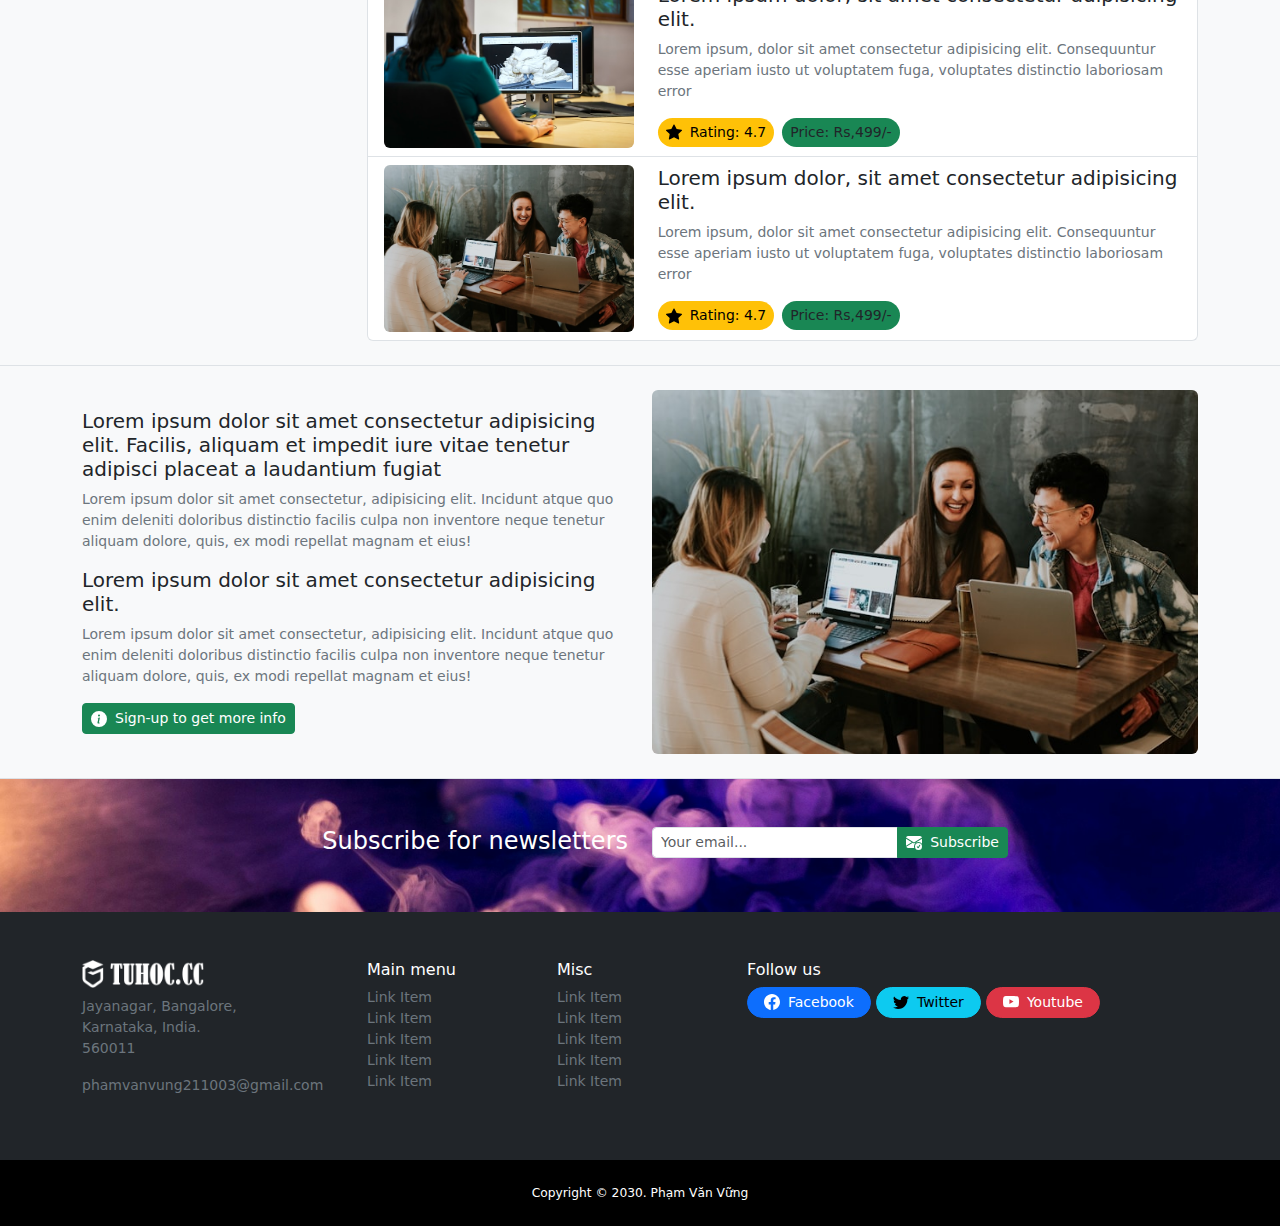
==== commit feaf9bb4: "copyright và sticky footer" ====
--- a/index.html
+++ b/index.html
@@ -573,6 +573,32 @@
             </div>
         </div>
     </footer>
+
+    <!-- copyright -->
+    <div class="copy-right">
+        <div class="container">
+            <div class="row text-center text-white py-4 small">
+                <p class="m-0 small">Copyright © 2030. Phạm Văn Vững</p>
+            </div>
+        </div>
+    </div>
+
+    <!-- Mobile Padding -->
+    <div class="pt-5 pb-4 d-md-none" style="background-color: #000;"></div>
+
+    <!-- Sticky Footer -->
+    <div class="d-block d-md-none d-flex justify-content-center p-3 fixed-bottom blur-filter">
+        <a href="#!" class="btn btn-warning btn-sm fw-bold rounded-pill px-3 d-inline-flex align-items-center">
+            <svg xmlns="http://www.w3.org/2000/svg" width="16" height="16" fill="currentColor"
+                class="bi bi-person-check-fill me-2" viewBox="0 0 16 16">
+                <path fill-rule="evenodd"
+                    d="M15.854 5.146a.5.5 0 0 1 0 .708l-3 3a.5.5 0 0 1-.708 0l-1.5-1.5a.5.5 0 0 1 .708-.708L12.5 7.793l2.646-2.647a.5.5 0 0 1 .708 0z">
+                </path>
+                <path d="M1 14s-1 0-1-1 1-4 6-4 6 3 6 4-1 1-1 1H1zm5-6a3 3 0 1 0 0-6 3 3 0 0 0 0 6z"></path>
+            </svg>
+            Sign-up for free
+        </a>
+    </div>
     <script src="./assets/bootstrap/js/bootstrap.bundle.min.js"></script>
 </body>
 
--- a/assets/css/style.css
+++ b/assets/css/style.css
@@ -19,4 +19,13 @@
 
 .brand-icon img {
     width: 130px;
+}
+
+.copy-right {
+    background-color: #000;
+}
+
+.blur-filter {
+    backdrop-filter: blur(8px);
+    background-color: #cccccc2b;
 }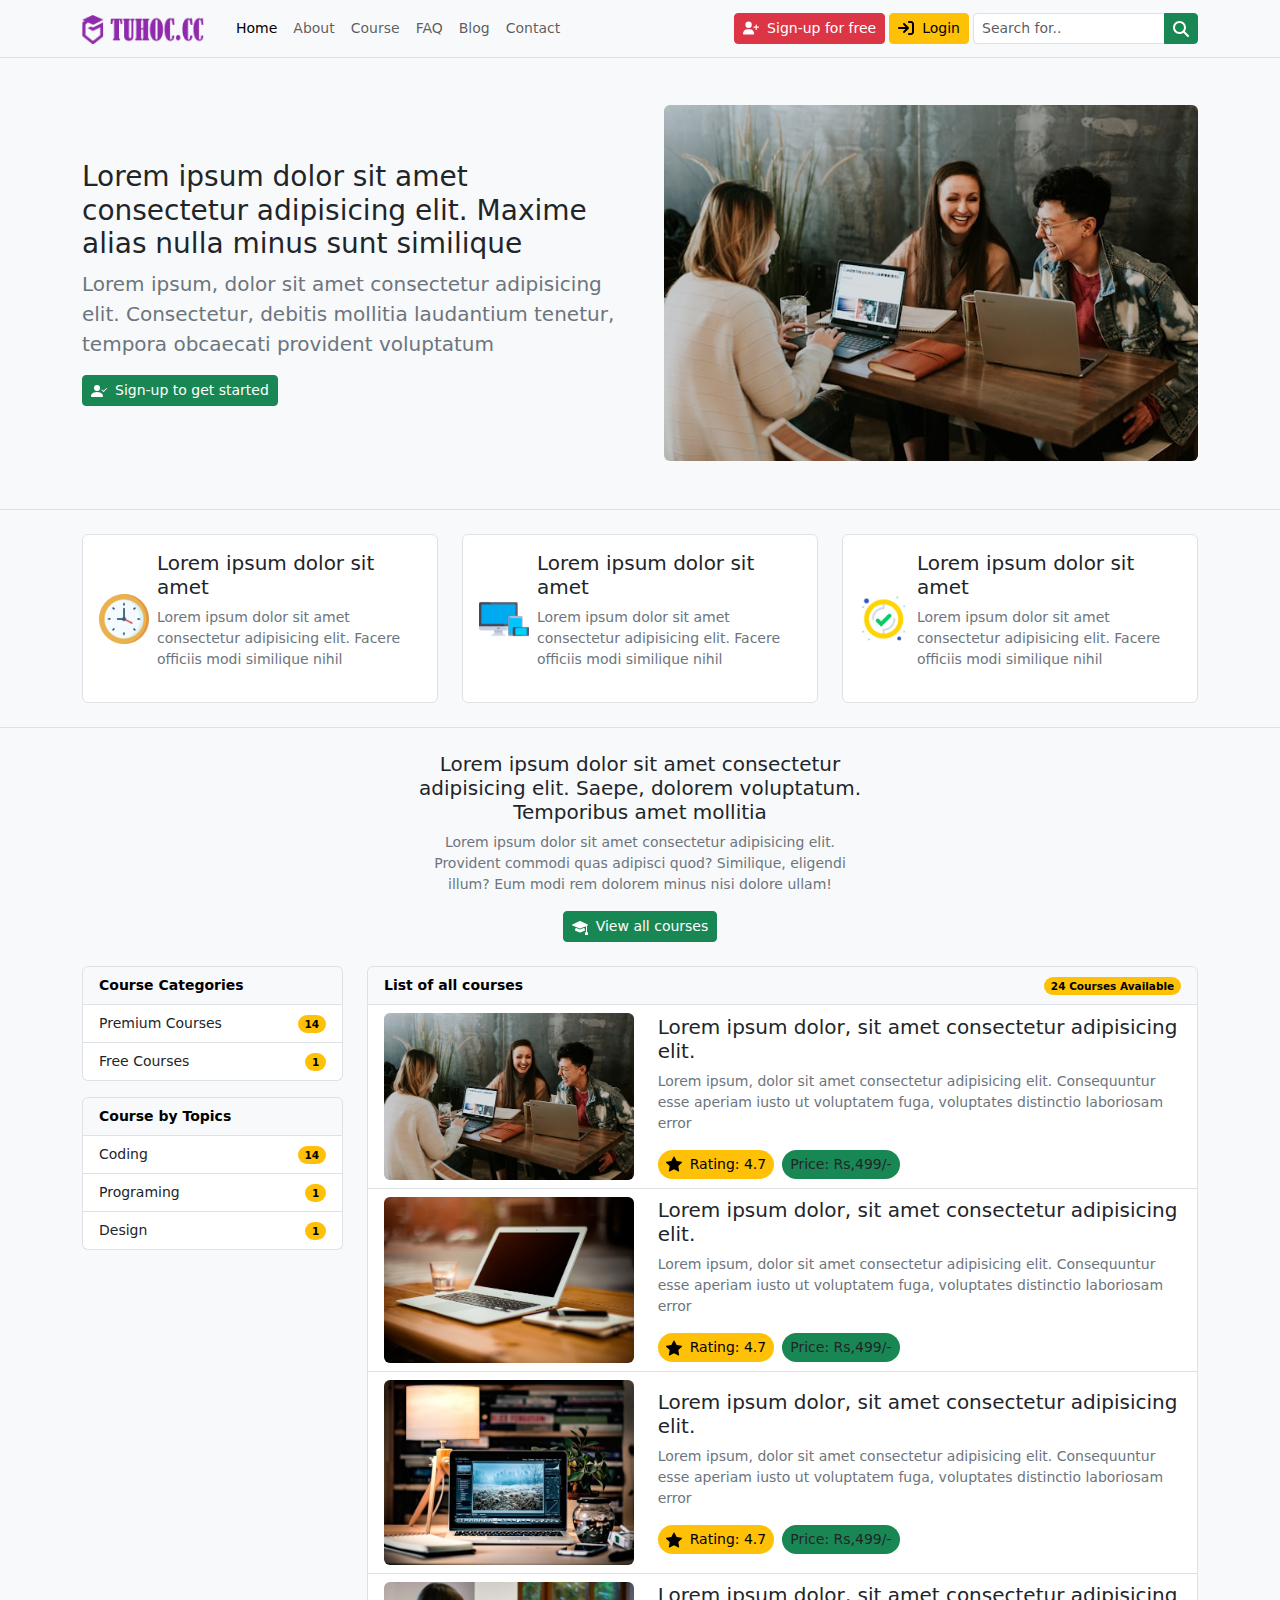
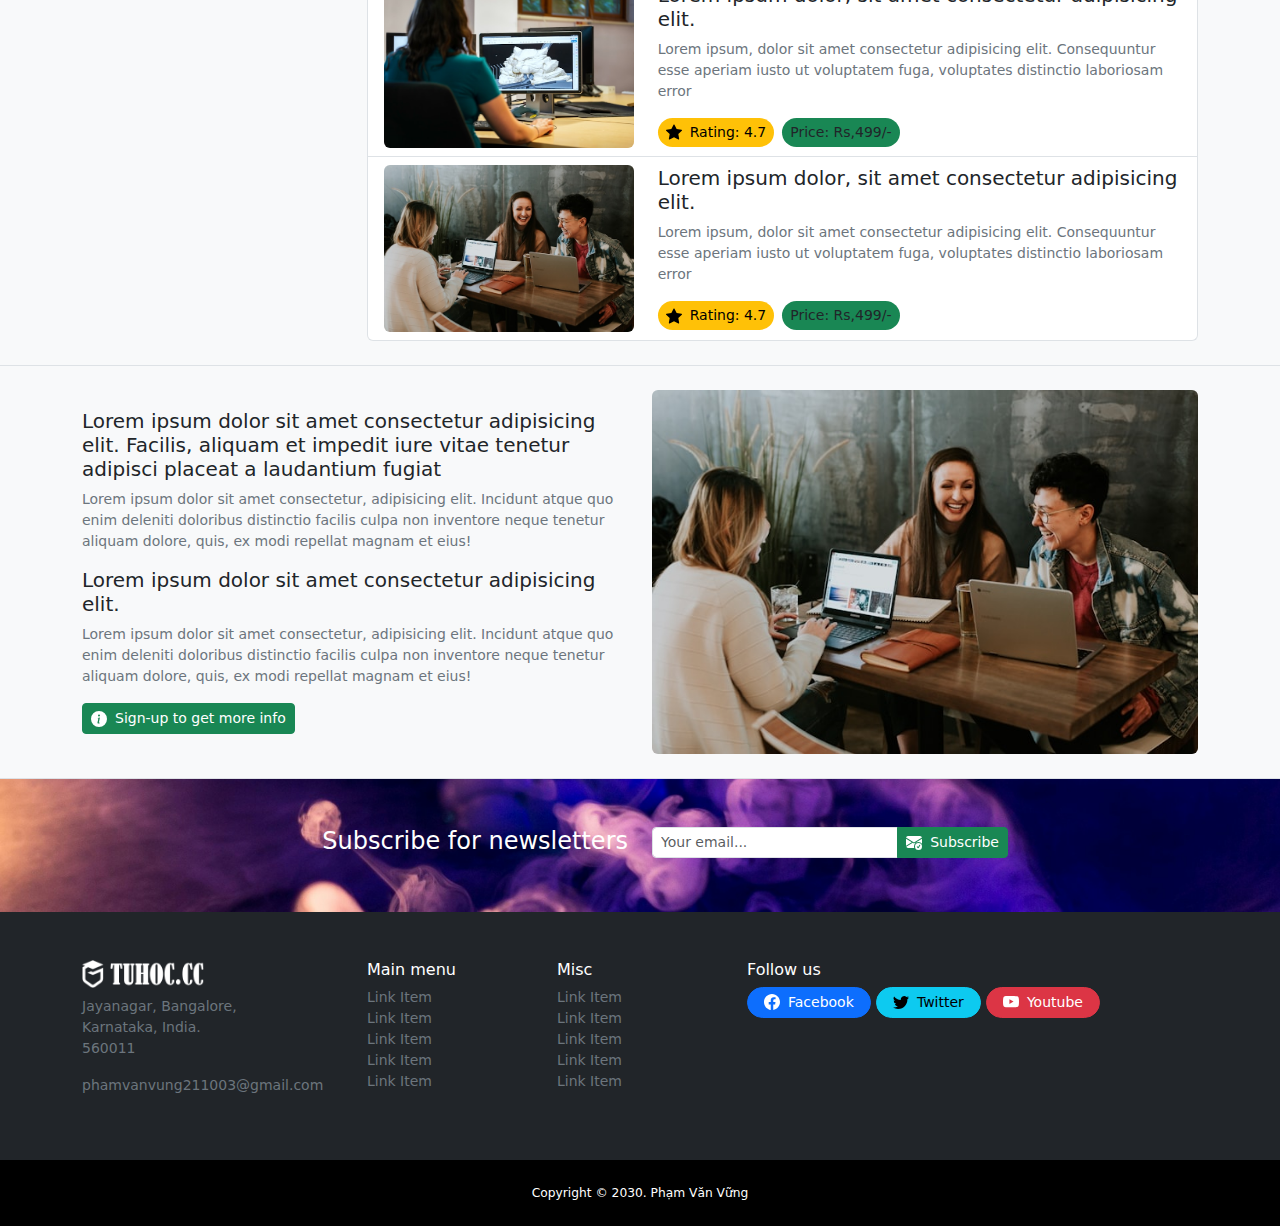
==== commit 55c708fb: "chỉnh sửa navbar của home, điều hướng từ home sang about. Xây dựng navbar, header, about-content của" ====
--- a/index.html
+++ b/index.html
@@ -15,7 +15,7 @@
         <div class="container">
             <!-- navbar brand -->
             <a class="navbar-brand" href="#">
-                <img src="./assets/img/logo-tuhoc-light.png" alt="Logo" width="30" height="24">
+                <img src="./assets/img/logo-tuhoc-light.png" alt="Logo">
             </a>
             <button class="navbar-toggler" type="button" data-bs-toggle="collapse"
                 data-bs-target="#navbarSupportedContent" aria-controls="navbarSupportedContent" aria-expanded="false"
@@ -28,7 +28,7 @@
                         <a class="nav-link active" aria-current="page" href="#">Home</a>
                     </li>
                     <li class="nav-item">
-                        <a class="nav-link" aria-current="page" href="#">About</a>
+                        <a class="nav-link" aria-current="page" href="./about.html">About</a>
                     </li>
                     <li class="nav-item">
                         <a class="nav-link" aria-current="page" href="#">Course</a>
@@ -44,7 +44,7 @@
                     </li>
                 </ul>
 
-                <div class="me-1 mb-2 mb-lg-0 d-flex flex-column gap-2 flex-md-row">
+                <div class="me-1 mb-2 mb-lg-0 d-flex flex-column gap-2 gap-md-1 flex-md-row">
                     <a href="#!" class="btn btn-danger btn-sm d-inline-flex justify-content-center align-items-center">
                         <svg xmlns="http://www.w3.org/2000/svg" width="16px" height="16px" class="me-2"
                             viewBox="0 0 640 512"><!--!Font Awesome Free 6.6.0 by @fontawesome - https://fontawesome.com License - https://fontawesome.com/license/free Copyright 2024 Fonticons, Inc.-->
